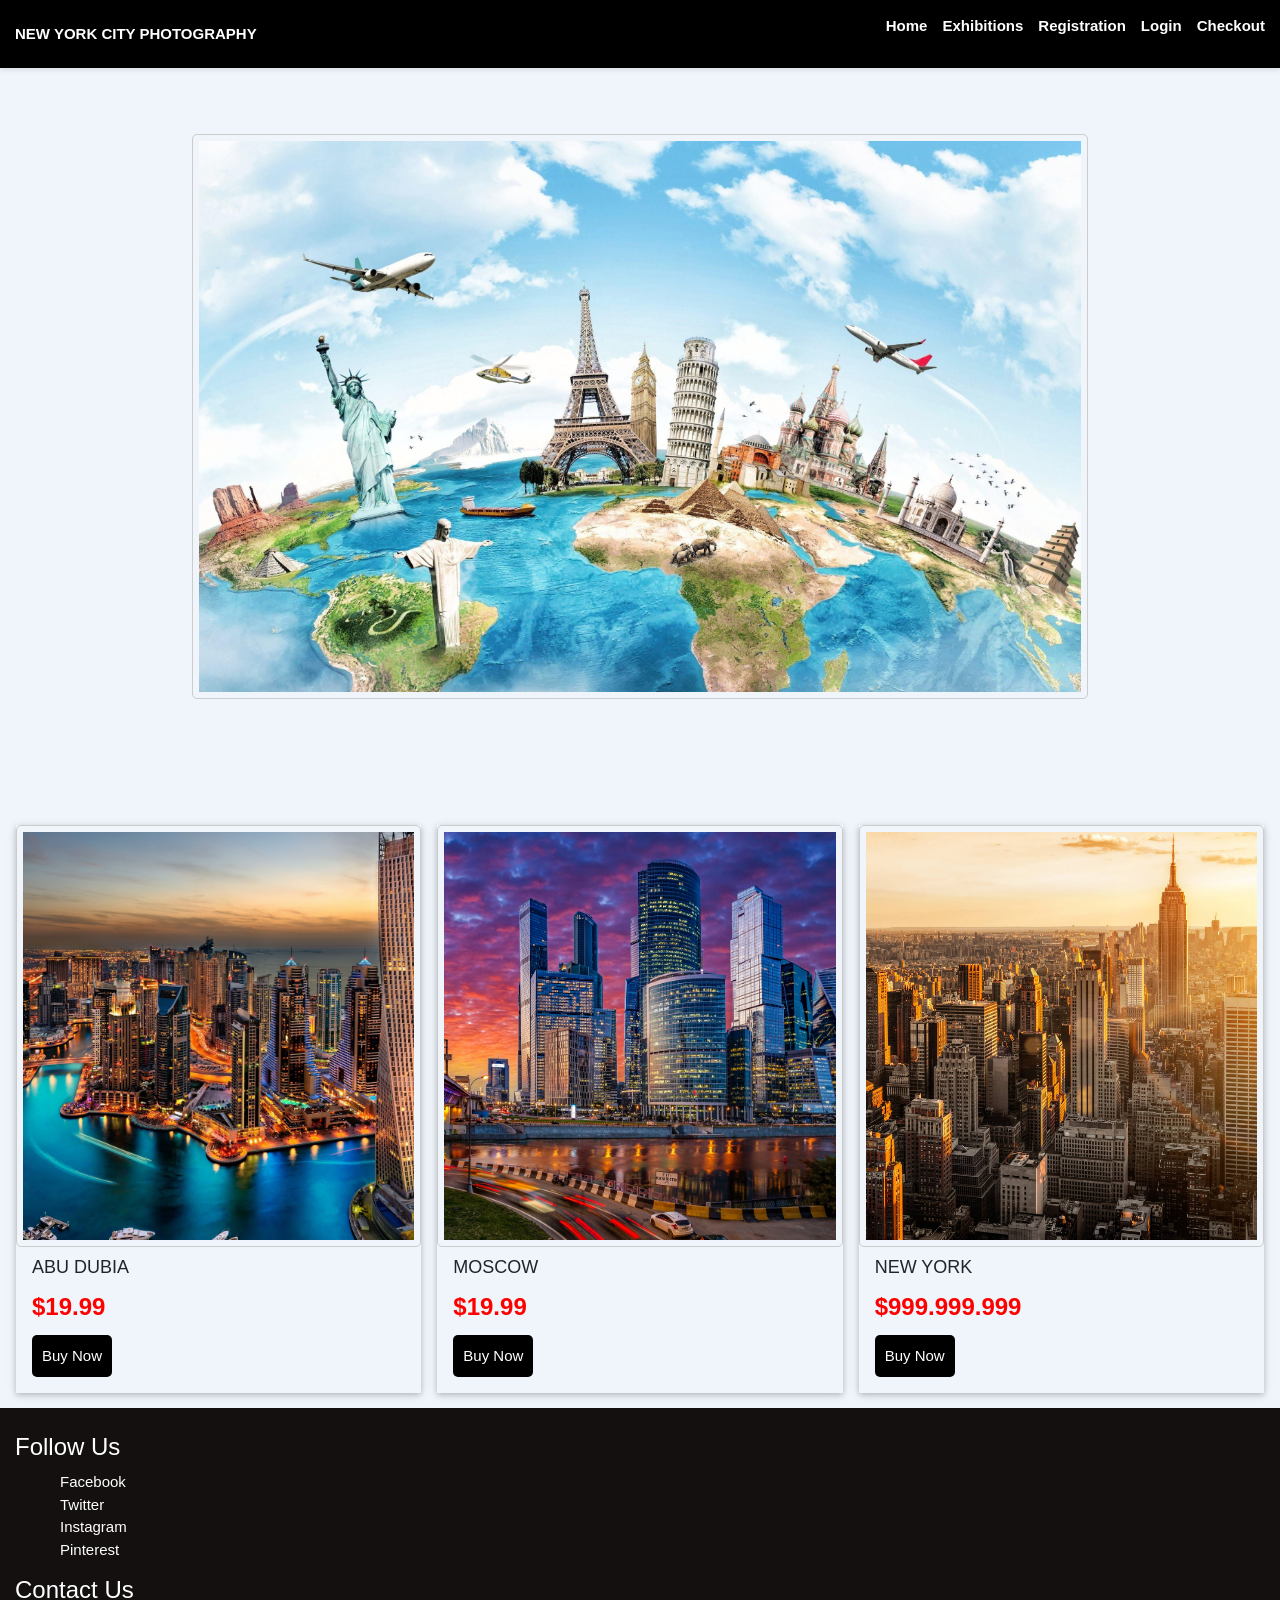
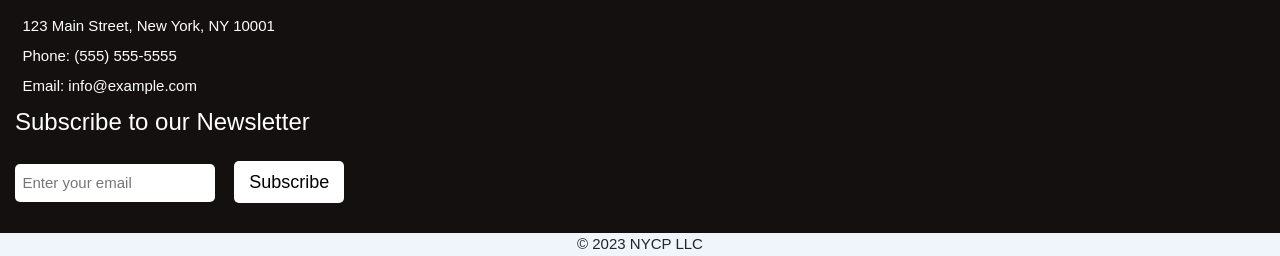
==== index.html @ 01f58f05 "first commit" ====
<!DOCTYPE html class"html">

<head>
    <meta charset="utf-8">
    <meta http-equiv="X-UA-Compatible" content="IE=edge">
    <title>WAP</title>
    <meta name="description" content="">
    <meta name="viewport" content="width=device-width, initial-scale=1">
    <link href="https://cdn.jsdelivr.net/npm/bootstrap@5.3.0-alpha3/dist/css/bootstrap.min.css" rel="stylesheet"
        integrity="sha384-KK94CHFLLe+nY2dmCWGMq91rCGa5gtU4mk92HdvYe+M/SXH301p5ILy+dN9+nJOZ" crossorigin="anonymous">
    <script src="https://www.w3schools.com/lib/w3.js"></script>
    <link rel="stylesheet" href="https://www.w3schools.com/w3css/4/w3.css">
    <link rel="stylesheet" href="main.css">
    <script src="https://www.w3schools.com/lib/w3.js"></script>

    <style>
        * {
            margin: 0;
            padding: 0;
        }


        header {
  display: flex;
  justify-content: space-between;
  align-items: center;
  background-color: #000000;
  color: rgb(255, 255, 255);
  padding: 1rem;
  box-shadow: 0 2px 5px rgba(0, 0, 0, 0.1);

}

header:hover {
  background-color: #000000;
  color: white;
} 
        .home-img {
            display: flex;
            justify-content: center;
            align-items: center;
            /* float: right; */
            /* width: 70vw; */
            margin-top: 4rem;
            margin-bottom: 4rem;
            /* border: 1px solid #ddd;
            border-radius: 4px; */
            padding: 6px;
            /* height: 100vh; */
        }

        /* img {
            max-width: 100%;
            height: auto;
        } */



        /* container section */
        * {
            box-sizing: border-box;
        }

        .slideshow-container {
            max-width: 1000px;
            position: relative;
            margin: auto;
        }

        .slide {
            display: none;
        }

        .fade {
            animation-name: fade;
            animation-duration: 5s;
        }

        .prev,
        .next {
            position: absolute;
            top: 50%;
            margin-top: -22px;
            padding: 16px;
            color: white;
            font-weight: bold;
            font-size: 18px;
            transition: 0.6s ease;
            border-radius: 0 3px 3px 0;
        }

        .next {
            right: 0;
            border-radius: 3px 0 0 3px;
        }

        .prev:hover,
        .next:hover {
            background-color: rgba(0, 0, 0, 0.8);
        }

        .dot {
            cursor: pointer;
            height: 15px;
            width: 15px;
            margin: 0 2px;
            background-color: #bbb;
            border-radius: 50%;
            display: inline-block;
            transition: background-color 0.6s ease;
        }

        .active,
        .dot:hover {
            background-color: #717171;
        }

        @keyframes fade {
            from {
                opacity: .4
            }

            to {
                opacity: 1
            }
        }

        footer{
            position:relative;
        }
    </style>


</head>

<body>

    <!-- header section -->
    <header>

        <div href="index.html" class="Head">
            <b>NEW YORK CITY PHOTOGRAPHY</b>
        </div>

        <nav class="navbar-expand-md navbar-light bg link-light">
            <div class="navbar-container">

                <ul>
                    <li><a class="navbar-brand" href="index.html">Home</a></li>
                    <li><a class="navbar-brand" href="Exhibition.html">Exhibitions</a> </li>
                    <li><a class="navbar-brand" href="user-reg.html">Registration</a></li>
                    <li><a class="navbar-brand" href="login.html">Login</a></li>
                    <li><a class="navbar-brand" href="checkout.html"> Checkout</a></li>
                </ul>
        </nav>
    </header>

    <!-- main -->
    <div>
        <!-- <section class="banner">
            <h1>Welcome To Our Website</h1>
            <p>Shop now and get the best deals!</p>
        </section> -->

        <div class="home-img">
            <img src="capstone img\world amaze.jpg" alt="Wide Home Screen Picture">
        </div>

        <div class="w3-row-padding w3-margin-top">

            <div class="w3-third">
              <div class="w3-card">
                <img src="capstone img\duba.jpg">
                <div class="w3-container">
                  <h5>ABU DUBIA</h5>
                  <div class="price">$19.99</div>
                  <button class="buy">Buy Now</button>
                </div>
              </div>
            </div>
      
            <div class="w3-third">
              <div class="w3-card">
                <img src="capstone img\MOSCOW.jpg">
                <div class="w3-container">
                  <h5>MOSCOW</h5>
                  <div class="price">$19.99</div>
                  <button class="buy">Buy Now</button>
                </div>
              </div>
            </div>
      
            <div class="w3-third">
              <div class="w3-card">
                <img src="capstone img\sunviewnyc.jpg.crdownload">
                <div class="w3-container">
                  <h5>NEW YORK</h5>
                  <div class="price">$999.999.999</div>
                  <button class="buy">Buy Now</button>
                </div>
              </div>
            </div>

        <!-- <div class="slideshow-container">

            <div class="slide fade">
                <img src="capstone img/atl.jpg">
            </div>

            <div class="slide fade ">
                <img src="capstone img/GERMANY.jpg">
            </div>

            <div class="slide fade">
                <img src="capstone img\florida-orlando.jpg">
            </div>

            <div class="slide fade">
                <img src="capstone img\hong kong.jpg">
            </div>

            <div class="slide fade">
                <img src="capstone img\LAS VEGAS.jpg">
            </div>

            <div class="slide fade">
                <img src="capstone img\london.jpg">
            </div>

            <div class="slide fade">
                <img src="capstone img\los angeles.jpg">
            </div>

            <div class="slide fade">
                <img src="capstone img\PSG.jpg">
            </div>

            <div class="slide fade">
                <img src="capstone img\MOSCOW.jpg">
            </div>

            <div class="slide fade">
                <img src="capstone img\SEATTLE.jpg">
            </div>

            <a class="prev" onclick="plusSlides(-1)">&#10094;</a>
            <a class="next" onclick="plusSlides(1)">&#10095;</a>
        </div>
        <br>
        <div style="text-align:center">
            <span class="dot" onclick="currentSlide(1)"></span>
            <span class="dot" onclick="currentSlide(2)"></span>
            <span class="dot" onclick="currentSlide(3)"></span>
        </div> -->

    </div>
    </main>



    <footer>

        <div class="social-media">
            <h3>Follow Us</h3>
            <ul>
                <li><a href="#">Facebook</a></li>
                <li><a href="#">Twitter</a></li>
                <li><a href="#">Instagram</a></li>
                <li><a href="#">Pinterest</a></li>
            </ul>
        </div>
        <div class="contact-us">
            <h3>Contact Us</h3>
            <p>123 Main Street, New York, NY 10001</p>
            <p>Phone: (555) 555-5555</p>
            <p>Email: info@example.com</p>
        </div>
        <div class="newsletter">
            <h3>Subscribe to our Newsletter</h3>
            <form action="submit">
                <input type="email" placeholder="Enter your email">
                <button type="submit">Subscribe</button>
            </form>
        </div>
    </footer>
    <div class="copyright">&copy; 2023 NYCP LLC</div>
    <script src="script.js"></script>
</body>
---- main.css ----
/* body{
    background-color: #00000011;
    
    padding: 0.25rem;
    margin: 0.25rem;
    font-family: 'Trebuchet MS', 'Lucida Sans Unicode', 'Lucida Grande', 'Lucida Sans', Arial, sans-serif;
    width: 100%;
    height: 100%;} */

  /* body{

    background: #fff;
    color: #222;
    padding: 20px;
    margin: 20px;
    font-family: "Helvetica Neue",Helvetica,Roboto,Arial,sans-serif;
    font-weight: normal;
    font-style: normal;
    line-height: 1.5;
    position: relative;
    cursor: auto;
  } */


  .html{
    width: 100px;
    height: 400px;
  }


/* Global Styling */
body {
    background-color:rgba(238, 245, 251, 0.901);
  font-family: Arial, sans-serif;
  margin: 0;
}

/* Header Styling */
header {
  display: flex;
  justify-content: space-between;
  align-items: center;
  background-color: #000000;
  color: rgb(255, 255, 255);
  padding: 1rem;
  box-shadow: 0 2px 5px rgba(0, 0, 0, 0.1);

}

/* .navbar-container{
  color: white;
} */

header:hover {
  background-color: #000000;
  color: white;
}

div .ul{
  color: white
  ;
}

.logo img {
  height: 50px;
  width: 23px;
}

.w3-card{
  margin-bottom: 1rem;

}
.w3-card img{
margin-bottom: 0;
object-fit:cover;
max-height: 33vw;
min-height: 33vw;

}


nav ul {
  display: flex;
}

nav li {
  list-style: none;
  margin-left: 1rem;
  color: #ffffff;
}

.navbar-brand,nav a {
  text-decoration: none;
  color: #ffffff;
  font-weight: bold;
}

.navbar-brand:hover, nav a:hover {
  color: #0062cc;
}

/* Banner Styling */
/* .banner {
  background-image: url("banner.jpg");
  background-repeat: no-repeat;
  background-size: cover;
  height: 400px;
} */

img{
  /* float: right; */
  width: 70vw;
  /* margin-top: 4rem; */
  margin-bottom: 4rem;
  border: 1px solid #ddd;
  border-radius: 4px;
  padding: 6px;
}



img:hover {
  box-shadow: 0 0 4px 2px rgba(0, 140, 186, 0.5);
}

.cart {
  position: relative;
  font-size: 1.2rem;
  color: #333;
  cursor: pointer;
}

.cart:before {
  content: "";
  display: block;
  position: absolute;
  top: -5px;
  right: -10px;
  width: 20px;
  height: 20px;
  background-color: #ff5a5f;
  border-radius: 50%;
  color: #fff;
  text-align: center;
  line-height: 20px;
}

/* Product Styles */
/* .product {
  border: 1px solid #ccc;
  border-radius: 5px;
  overflow: hidden;
  margin: 1rem;
  width: 250px;
} */


.gallery {
  grid-template-columns: repeat(2, 1fr);
  gap: 20px;
  /* justify-self: center; */
  text-align: center;

}

img {
  max-width: 100%;
  height: auto;
  border: 1px solid #ccc;
  border-radius: 5px;
}

.product img {
  width: 100%;
}

.product {
  display: inline-block;
  /* border: 1px solid #ccc; */
  padding: 10px;
  border-radius: 5px;
}

.price {
  font-size: 24px;
  font-weight: bold;
  color:red;
  margin-bottom: 10px;
}

.buy {
  display: block;
  background-color:black;
  color: #fff;
  border: none;
  padding: 10px;
  border-radius: 5px;
  cursor: pointer;
  margin-bottom: 1rem;
}

.buy:hover {
  background-color: #0062cc;
}

.product p {
  font-size: 1rem;
  margin: 0.5rem;
}

.product button {
  display: block;
  margin: 0.5rem auto;
  padding: 0.5rem 1rem;
  border: none;
  border-radius: 5px;
  background-color: #ff5a5f;
  color: #fff;
  font-size: 1.2rem;
  cursor: pointer;
}

.product button:hover {
  background-color: #ff4447;
}






/* Footer Styles */
footer {
  background-color: #141010;
  color:white;
  padding: 1rem;
  gap: 1rem;
  position:fixed;
  bottom:0;
  right: 0;
  left: 0;
}

/* .footers{
  display: flex;
  justify-content: space-between;
  align-items: flex-start;
} */

.newsletter input[type="email"] {
  padding: 0.5rem;
  border: none;
  border-radius: 5px;
  width: 200px;
}

.newsletter button[type="submit"] {
  display: inline-block;
  /* margin-left: 1rem; */
  padding: 0.5rem 1rem;
  margin: 1rem;
  border: none;
  border-radius: 5px;
  background-color: #ffffff;
  color: #000000;
  font-size: 1.2rem;
  cursor: pointer;
}

.newsletter button[type="submit"]:hover {
  background-color: #ffffff;
}

.social-media ul {
  list-style: none;
  display: flex;
  flex-direction:column;
 
}

.social-media li {
  margin-left: 1rem;
 
}

.social-media a {
  text-decoration: none;
  color:white;
  
}

.social-media a:hover {
  text-decoration: underline;
}

.contact-us p {
  margin: 0.5rem;
}

.copyright{
  display: block;
  text-align: center;
}
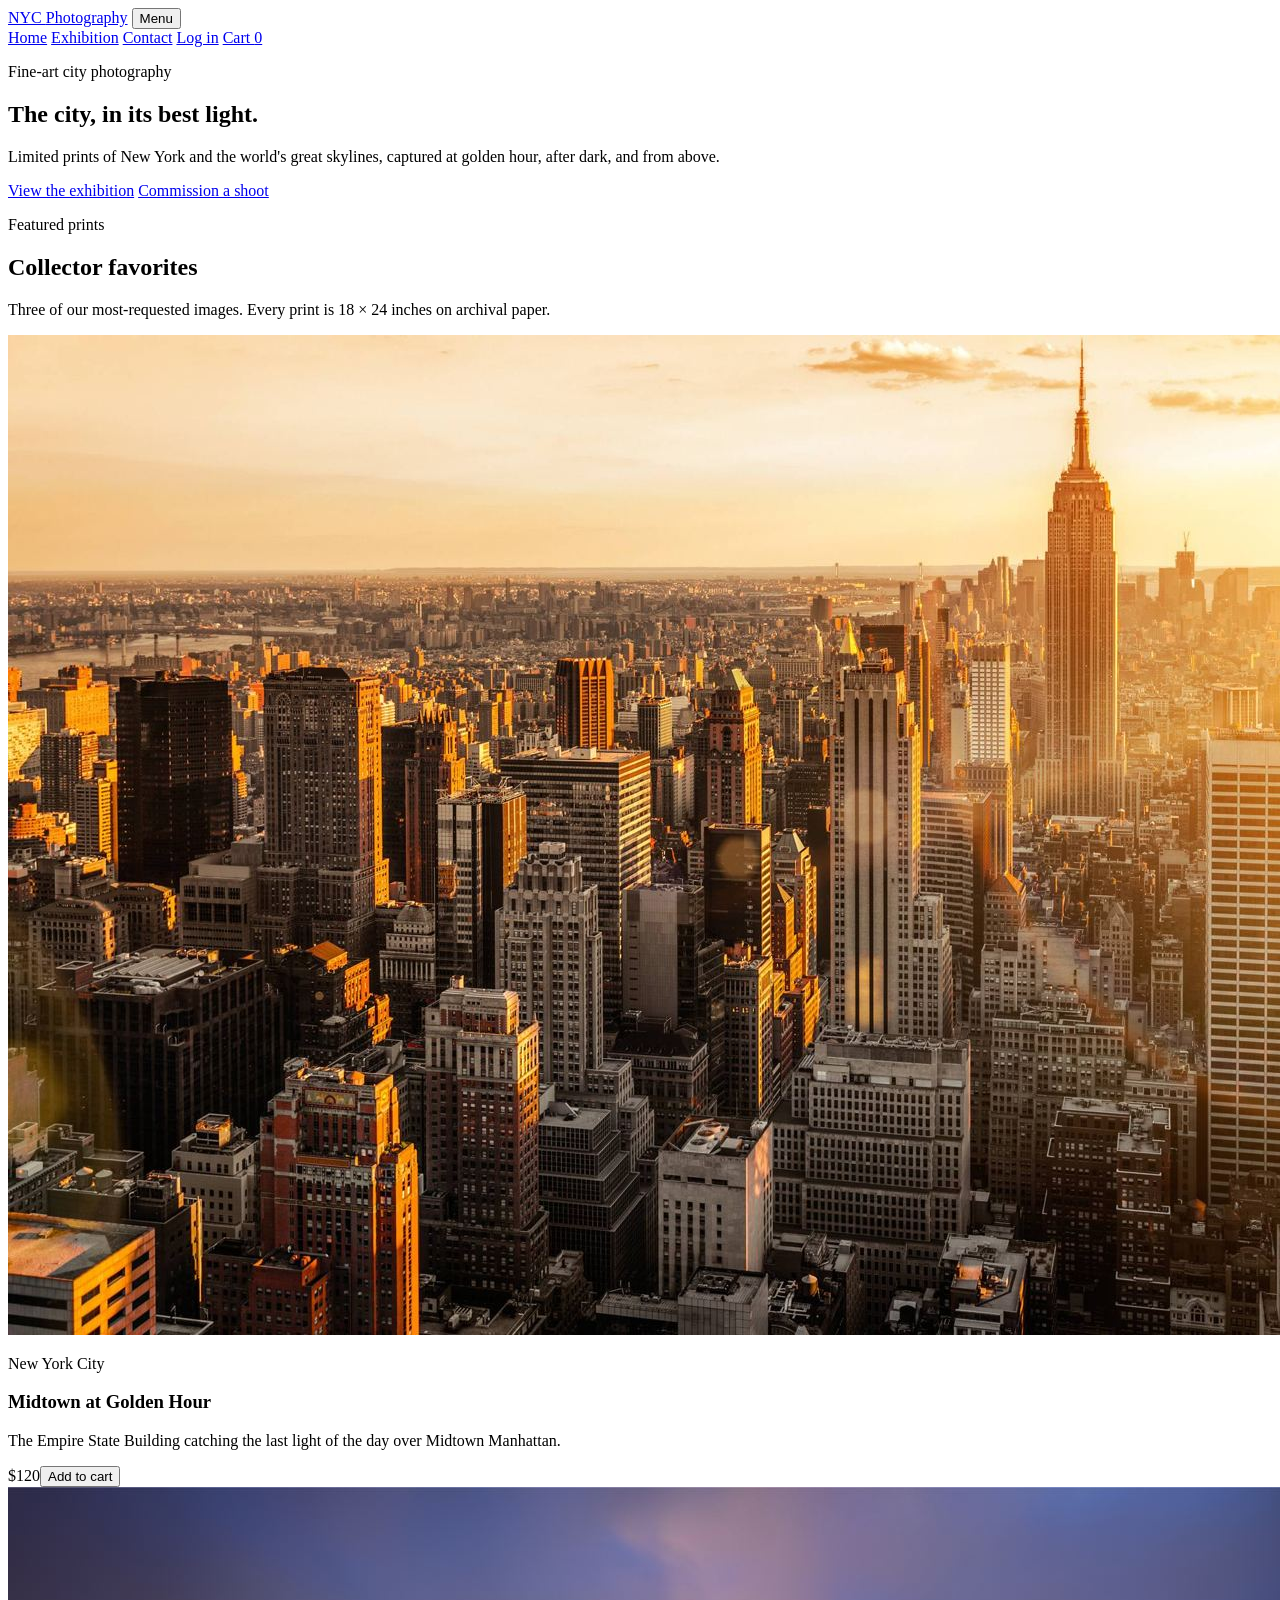
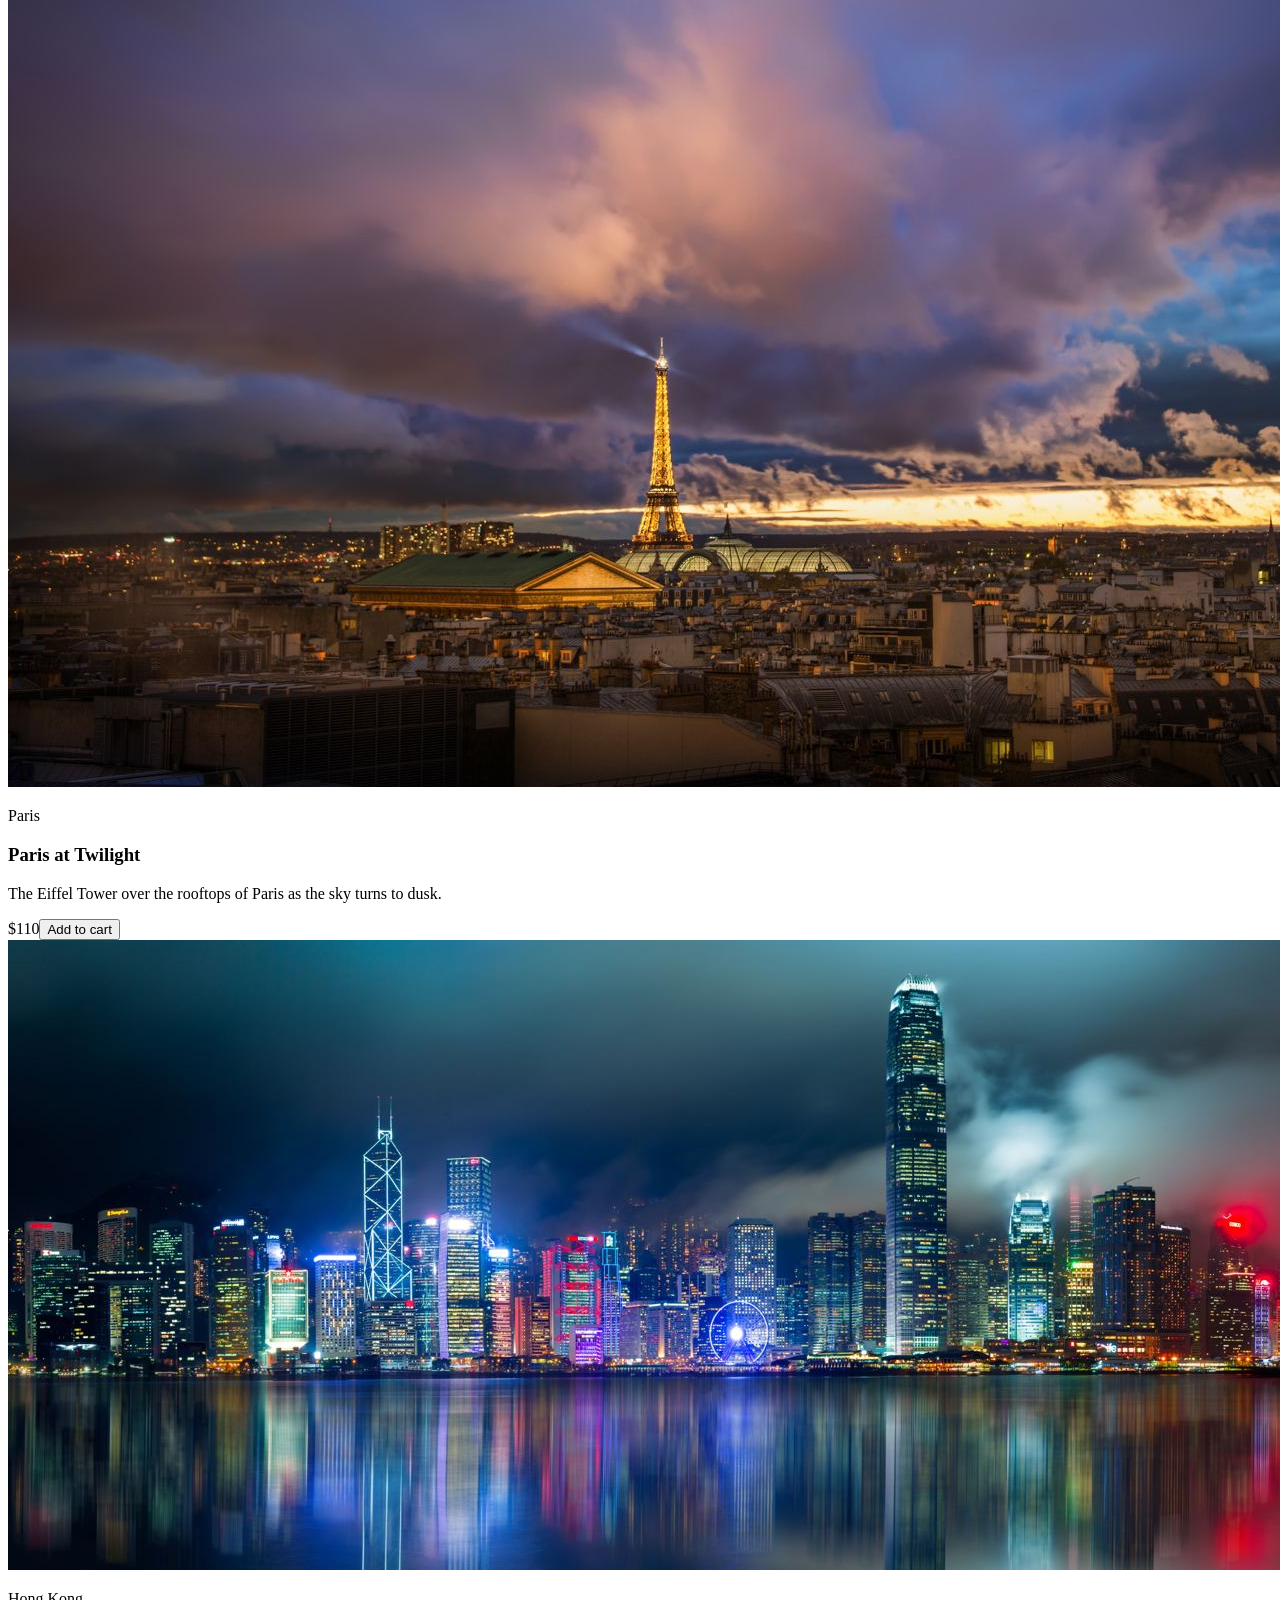
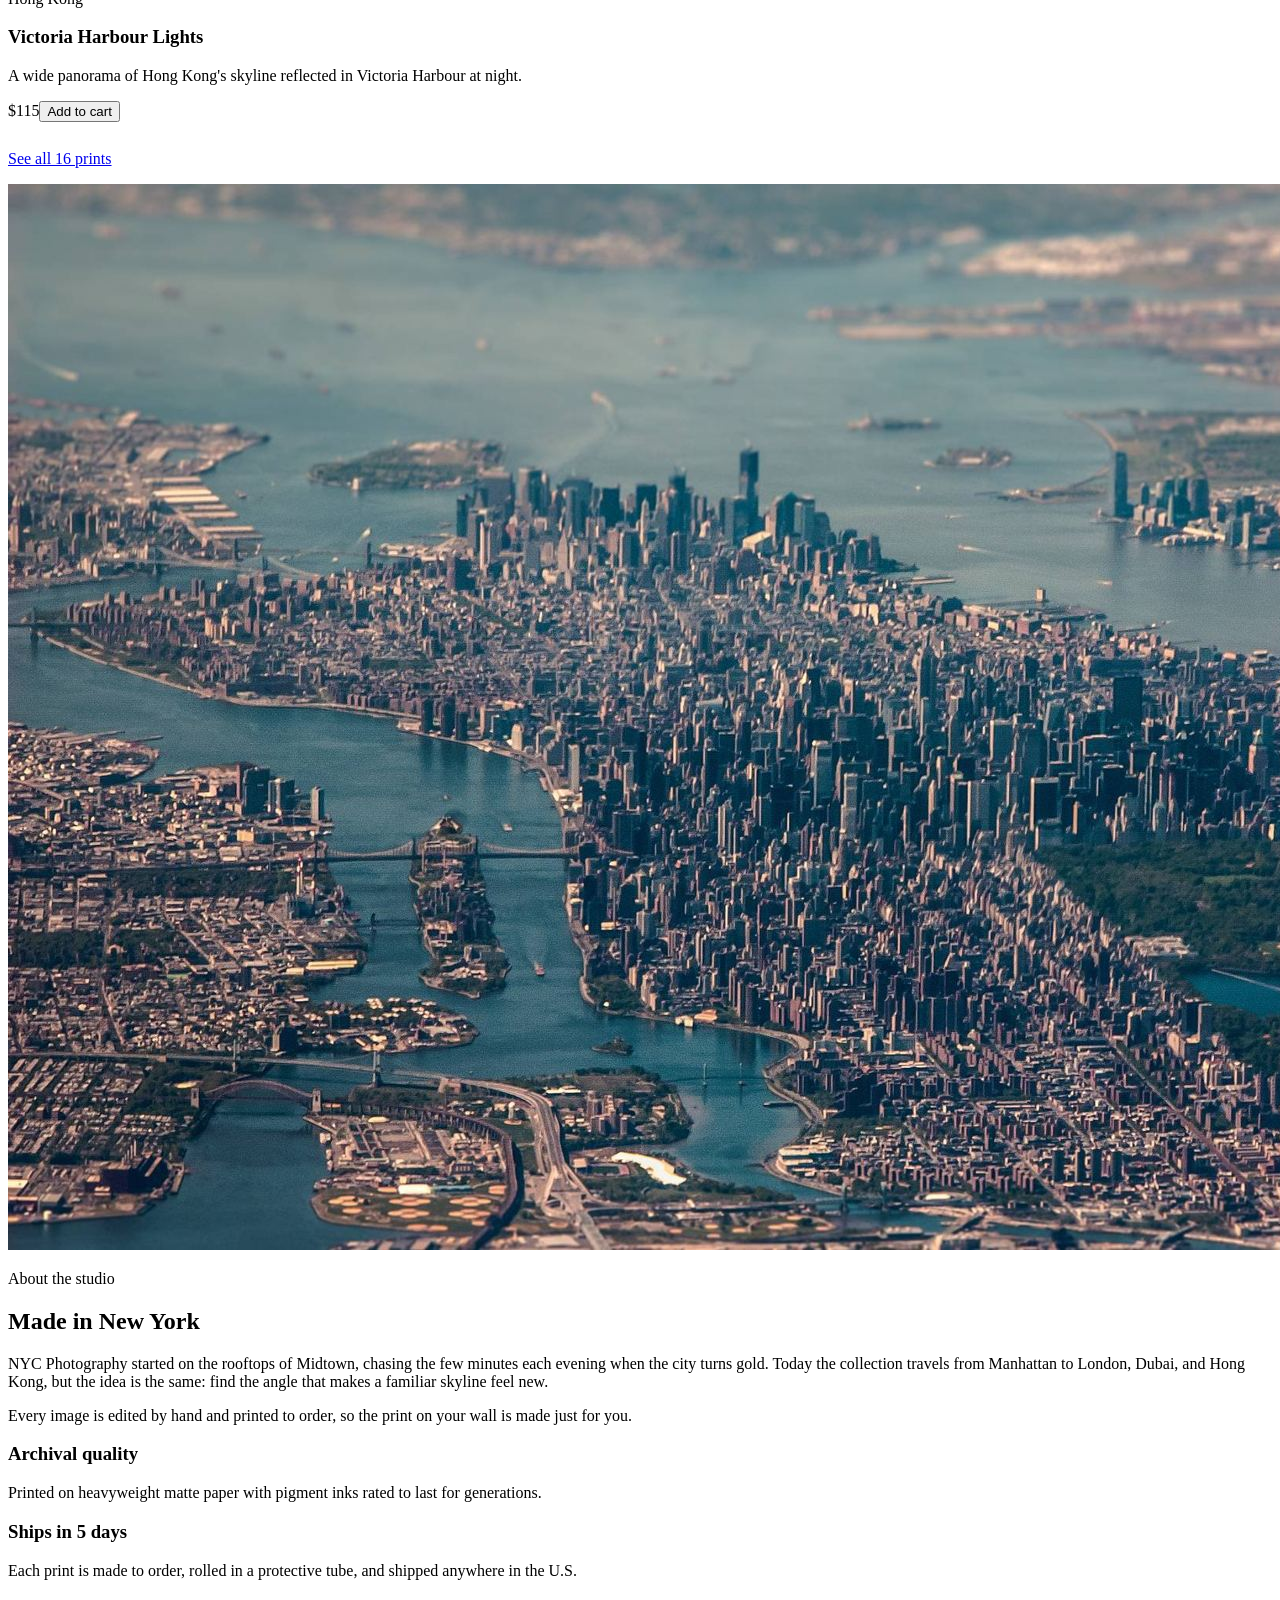
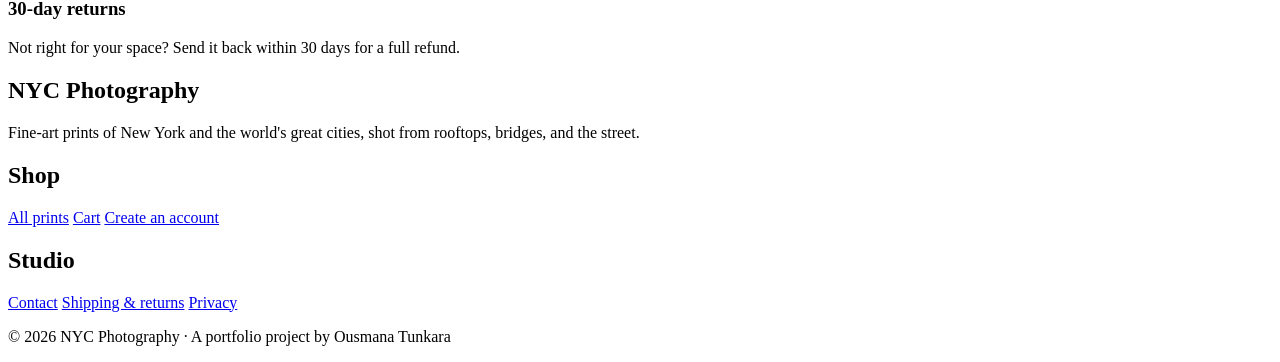
==== commit 51e3eb69: "Rebuild the home page and exhibition around a real print catalog Home: hero, three featured prints, " ====
--- a/index.html
+++ b/index.html
@@ -1,288 +1,109 @@
-<!DOCTYPE html class"html">
-
-<head>
-    <meta charset="utf-8">
-    <meta http-equiv="X-UA-Compatible" content="IE=edge">
-    <title>WAP</title>
-    <meta name="description" content="">
-    <meta name="viewport" content="width=device-width, initial-scale=1">
-    <link href="https://cdn.jsdelivr.net/npm/bootstrap@5.3.0-alpha3/dist/css/bootstrap.min.css" rel="stylesheet"
-        integrity="sha384-KK94CHFLLe+nY2dmCWGMq91rCGa5gtU4mk92HdvYe+M/SXH301p5ILy+dN9+nJOZ" crossorigin="anonymous">
-    <script src="https://www.w3schools.com/lib/w3.js"></script>
-    <link rel="stylesheet" href="https://www.w3schools.com/w3css/4/w3.css">
-    <link rel="stylesheet" href="main.css">
-    <script src="https://www.w3schools.com/lib/w3.js"></script>
-
-    <style>
-        * {
-            margin: 0;
-            padding: 0;
-        }
-
-
-        header {
-  display: flex;
-  justify-content: space-between;
-  align-items: center;
-  background-color: #000000;
-  color: rgb(255, 255, 255);
-  padding: 1rem;
-  box-shadow: 0 2px 5px rgba(0, 0, 0, 0.1);
-
-}
-
-header:hover {
-  background-color: #000000;
-  color: white;
-} 
-        .home-img {
-            display: flex;
-            justify-content: center;
-            align-items: center;
-            /* float: right; */
-            /* width: 70vw; */
-            margin-top: 4rem;
-            margin-bottom: 4rem;
-            /* border: 1px solid #ddd;
-            border-radius: 4px; */
-            padding: 6px;
-            /* height: 100vh; */
-        }
-
-        /* img {
-            max-width: 100%;
-            height: auto;
-        } */
-
-
-
-        /* container section */
-        * {
-            box-sizing: border-box;
-        }
-
-        .slideshow-container {
-            max-width: 1000px;
-            position: relative;
-            margin: auto;
-        }
-
-        .slide {
-            display: none;
-        }
-
-        .fade {
-            animation-name: fade;
-            animation-duration: 5s;
-        }
-
-        .prev,
-        .next {
-            position: absolute;
-            top: 50%;
-            margin-top: -22px;
-            padding: 16px;
-            color: white;
-            font-weight: bold;
-            font-size: 18px;
-            transition: 0.6s ease;
-            border-radius: 0 3px 3px 0;
-        }
-
-        .next {
-            right: 0;
-            border-radius: 3px 0 0 3px;
-        }
-
-        .prev:hover,
-        .next:hover {
-            background-color: rgba(0, 0, 0, 0.8);
-        }
-
-        .dot {
-            cursor: pointer;
-            height: 15px;
-            width: 15px;
-            margin: 0 2px;
-            background-color: #bbb;
-            border-radius: 50%;
-            display: inline-block;
-            transition: background-color 0.6s ease;
-        }
-
-        .active,
-        .dot:hover {
-            background-color: #717171;
-        }
-
-        @keyframes fade {
-            from {
-                opacity: .4
-            }
-
-            to {
-                opacity: 1
-            }
-        }
-
-        footer{
-            position:relative;
-        }
-    </style>
-
-
-</head>
-
-<body>
-
-    <!-- header section -->
-    <header>
-
-        <div href="index.html" class="Head">
-            <b>NEW YORK CITY PHOTOGRAPHY</b>
-        </div>
-
-        <nav class="navbar-expand-md navbar-light bg link-light">
-            <div class="navbar-container">
-
-                <ul>
-                    <li><a class="navbar-brand" href="index.html">Home</a></li>
-                    <li><a class="navbar-brand" href="Exhibition.html">Exhibitions</a> </li>
-                    <li><a class="navbar-brand" href="user-reg.html">Registration</a></li>
-                    <li><a class="navbar-brand" href="login.html">Login</a></li>
-                    <li><a class="navbar-brand" href="checkout.html"> Checkout</a></li>
-                </ul>
-        </nav>
-    </header>
-
-    <!-- main -->
-    <div>
-        <!-- <section class="banner">
-            <h1>Welcome To Our Website</h1>
-            <p>Shop now and get the best deals!</p>
-        </section> -->
-
-        <div class="home-img">
-            <img src="capstone img\world amaze.jpg" alt="Wide Home Screen Picture">
-        </div>
-
-        <div class="w3-row-padding w3-margin-top">
-
-            <div class="w3-third">
-              <div class="w3-card">
-                <img src="capstone img\duba.jpg">
-                <div class="w3-container">
-                  <h5>ABU DUBIA</h5>
-                  <div class="price">$19.99</div>
-                  <button class="buy">Buy Now</button>
-                </div>
-              </div>
-            </div>
-      
-            <div class="w3-third">
-              <div class="w3-card">
-                <img src="capstone img\MOSCOW.jpg">
-                <div class="w3-container">
-                  <h5>MOSCOW</h5>
-                  <div class="price">$19.99</div>
-                  <button class="buy">Buy Now</button>
-                </div>
-              </div>
-            </div>
-      
-            <div class="w3-third">
-              <div class="w3-card">
-                <img src="capstone img\sunviewnyc.jpg.crdownload">
-                <div class="w3-container">
-                  <h5>NEW YORK</h5>
-                  <div class="price">$999.999.999</div>
-                  <button class="buy">Buy Now</button>
-                </div>
-              </div>
-            </div>
-
-        <!-- <div class="slideshow-container">
-
-            <div class="slide fade">
-                <img src="capstone img/atl.jpg">
-            </div>
-
-            <div class="slide fade ">
-                <img src="capstone img/GERMANY.jpg">
-            </div>
-
-            <div class="slide fade">
-                <img src="capstone img\florida-orlando.jpg">
-            </div>
-
-            <div class="slide fade">
-                <img src="capstone img\hong kong.jpg">
-            </div>
-
-            <div class="slide fade">
-                <img src="capstone img\LAS VEGAS.jpg">
-            </div>
-
-            <div class="slide fade">
-                <img src="capstone img\london.jpg">
-            </div>
-
-            <div class="slide fade">
-                <img src="capstone img\los angeles.jpg">
-            </div>
-
-            <div class="slide fade">
-                <img src="capstone img\PSG.jpg">
-            </div>
-
-            <div class="slide fade">
-                <img src="capstone img\MOSCOW.jpg">
-            </div>
-
-            <div class="slide fade">
-                <img src="capstone img\SEATTLE.jpg">
-            </div>
-
-            <a class="prev" onclick="plusSlides(-1)">&#10094;</a>
-            <a class="next" onclick="plusSlides(1)">&#10095;</a>
-        </div>
-        <br>
-        <div style="text-align:center">
-            <span class="dot" onclick="currentSlide(1)"></span>
-            <span class="dot" onclick="currentSlide(2)"></span>
-            <span class="dot" onclick="currentSlide(3)"></span>
-        </div> -->
-
-    </div>
-    </main>
-
-
-
-    <footer>
-
-        <div class="social-media">
-            <h3>Follow Us</h3>
-            <ul>
-                <li><a href="#">Facebook</a></li>
-                <li><a href="#">Twitter</a></li>
-                <li><a href="#">Instagram</a></li>
-                <li><a href="#">Pinterest</a></li>
-            </ul>
-        </div>
-        <div class="contact-us">
-            <h3>Contact Us</h3>
-            <p>123 Main Street, New York, NY 10001</p>
-            <p>Phone: (555) 555-5555</p>
-            <p>Email: info@example.com</p>
-        </div>
-        <div class="newsletter">
-            <h3>Subscribe to our Newsletter</h3>
-            <form action="submit">
-                <input type="email" placeholder="Enter your email">
-                <button type="submit">Subscribe</button>
-            </form>
-        </div>
-    </footer>
-    <div class="copyright">&copy; 2023 NYCP LLC</div>
-    <script src="script.js"></script>
-</body>+<!DOCTYPE html>
+<!-- Author: Ousmana Tunkara · github.com/Kodelack47 · NYC Photography -->
+<html lang="en">
+<head>
+  <meta charset="UTF-8">
+  <meta name="viewport" content="width=device-width, initial-scale=1.0">
+  <meta name="description" content="Fine-art prints of New York City and the world&#x27;s great skylines.">
+  <title>NYC Photography | Fine-Art City Prints</title>
+  <link rel="stylesheet" href="styles/site.css">
+</head>
+<body>
+  <header class="site-header">
+    <div class="container">
+      <a class="brand" href="index.html">NYC <span>Photography</span></a>
+      <button class="nav-toggle" type="button" aria-expanded="false" aria-controls="site-nav">Menu</button>
+      <nav class="site-nav" id="site-nav" aria-label="Main">
+        <a href="index.html" class="active" aria-current="page">Home</a>
+        <a href="Exhibition.html">Exhibition</a>
+        <a href="Contact.html">Contact</a>
+        <a href="login.html">Log in</a>
+        <a href="checkout.html" class="cart-link">Cart <span class="cart-count" aria-label="items in cart">0</span></a>
+      </nav>
+    </div>
+  </header>
+
+  <main>
+    <section class="hero">
+      <div class="container">
+        <p class="eyebrow">Fine-art city photography</p>
+        <h1>The city, in its best light.</h1>
+        <p>Limited prints of New York and the world's great skylines, captured at golden hour, after dark, and from above.</p>
+        <div class="btn-row">
+          <a class="btn btn-gold" href="Exhibition.html">View the exhibition</a>
+          <a class="btn btn-ghost" href="Contact.html">Commission a shoot</a>
+        </div>
+      </div>
+    </section>
+
+    <section class="section">
+      <div class="container">
+        <p class="eyebrow">Featured prints</p>
+        <h2 class="section-title">Collector favorites</h2>
+        <p class="lead">Three of our most-requested images. Every print is 18 × 24 inches on archival paper.</p>
+        <div class="grid" id="featured"></div>
+        <p style="margin-top:28px"><a class="btn btn-ghost" href="Exhibition.html">See all 16 prints</a></p>
+      </div>
+    </section>
+
+    <section class="section">
+      <div class="container split">
+        <img src="images/manhattan-aerial.jpg" alt="Aerial view of Manhattan" loading="lazy">
+        <div>
+          <p class="eyebrow">About the studio</p>
+          <h2 class="section-title">Made in New York</h2>
+          <p>NYC Photography started on the rooftops of Midtown, chasing the few minutes each evening when the city turns gold. Today the collection travels from Manhattan to London, Dubai, and Hong Kong, but the idea is the same: find the angle that makes a familiar skyline feel new.</p>
+          <p>Every image is edited by hand and printed to order, so the print on your wall is made just for you.</p>
+        </div>
+      </div>
+    </section>
+
+    <section class="section">
+      <div class="container">
+        <div class="features">
+          <div class="feature">
+            <h3>Archival quality</h3>
+            <p>Printed on heavyweight matte paper with pigment inks rated to last for generations.</p>
+          </div>
+          <div class="feature">
+            <h3>Ships in 5 days</h3>
+            <p>Each print is made to order, rolled in a protective tube, and shipped anywhere in the U.S.</p>
+          </div>
+          <div class="feature">
+            <h3>30-day returns</h3>
+            <p>Not right for your space? Send it back within 30 days for a full refund.</p>
+          </div>
+        </div>
+      </div>
+    </section>
+  </main>
+
+  <footer class="site-footer">
+    <div class="container">
+      <div class="footer-grid">
+        <div>
+          <h2>NYC Photography</h2>
+          <p>Fine-art prints of New York and the world's great cities, shot from rooftops, bridges, and the street.</p>
+        </div>
+        <div>
+          <h2>Shop</h2>
+          <a href="Exhibition.html">All prints</a>
+          <a href="checkout.html">Cart</a>
+          <a href="user-reg.html">Create an account</a>
+        </div>
+        <div>
+          <h2>Studio</h2>
+          <a href="Contact.html">Contact</a>
+          <a href="Contact.html#policies">Shipping &amp; returns</a>
+          <a href="Contact.html#policies">Privacy</a>
+        </div>
+      </div>
+      <p class="copyright">&copy; <span id="year">2026</span> NYC Photography · A portfolio project by Ousmana Tunkara</p>
+    </div>
+  </footer>
+
+  <script src="scripts/site.js"></script>
+  <script src="scripts/prints.js"></script>
+  <script src="scripts/gallery.js"></script>
+</body>
+</html>
